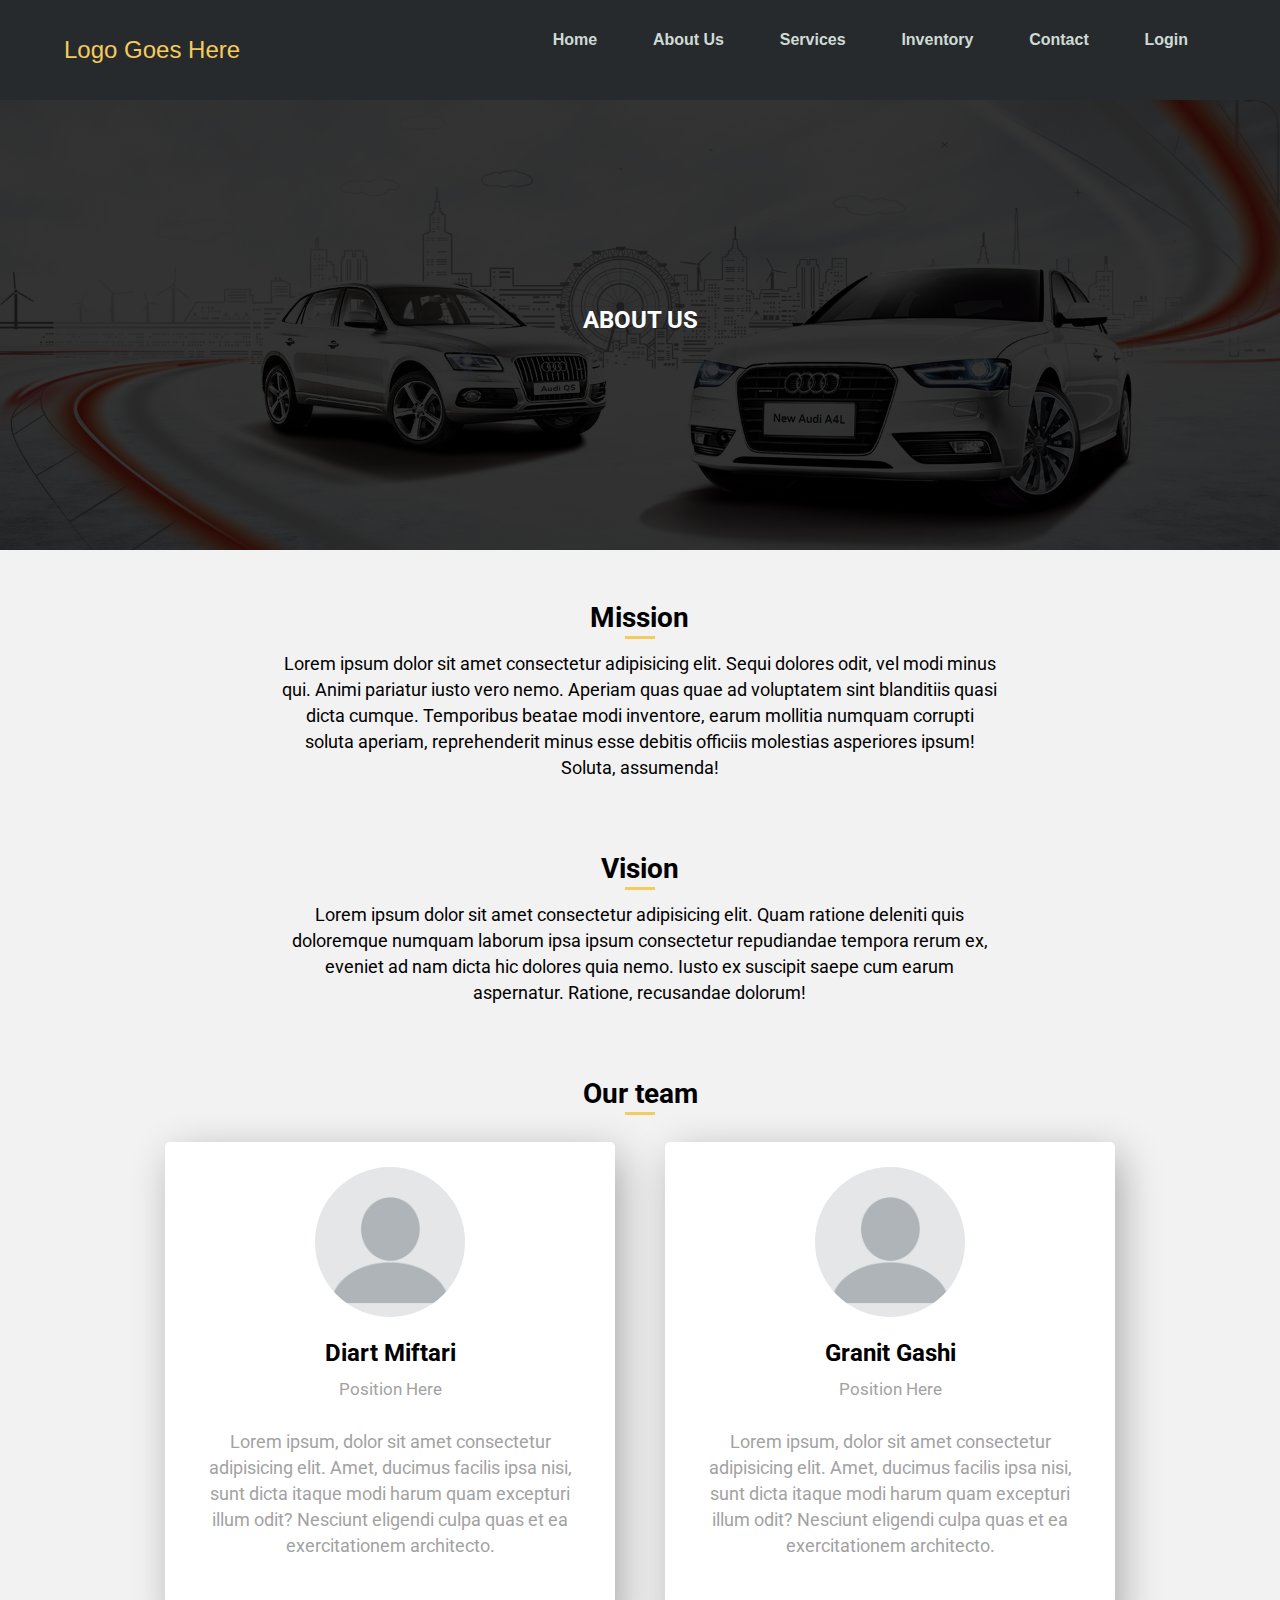
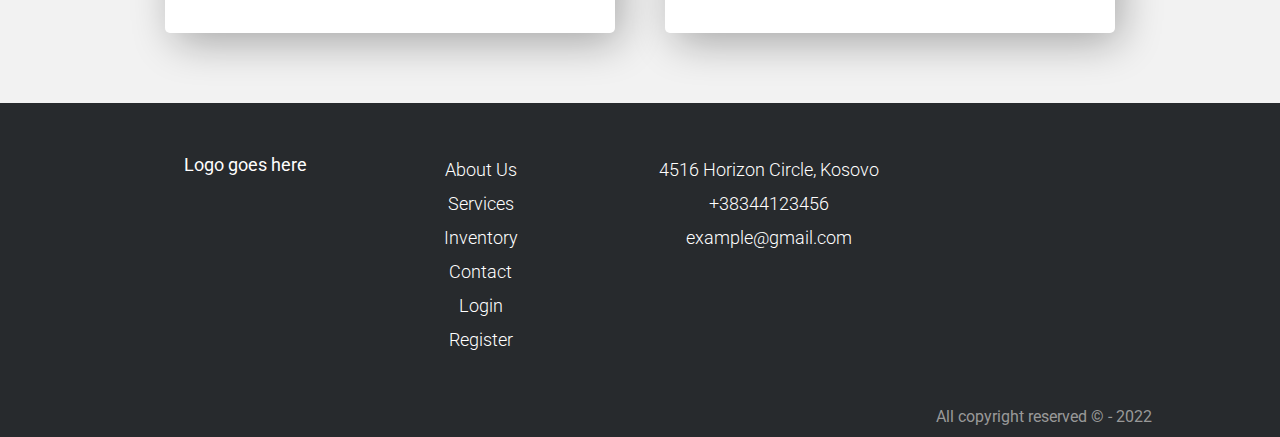
==== about_us.html @ 429a5268 "Changes" ====
<!DOCTYPE html>
<html lang="en">
<head>
    <meta charset="UTF-8">
    <meta http-equiv="X-UA-Compatible" content="IE=edge">
    <meta name="viewport" content="width=device-width, initial-scale=1.0">
    <title>Car Dealership</title>
    <link rel="stylesheet" href="https://cdnjs.cloudflare.com/ajax/libs/font-awesome/6.2.1/css/all.min.css" integrity="sha512-MV7K8+y+gLIBoVD59lQIYicR65iaqukzvf/nwasF0nqhPay5w/9lJmVM2hMDcnK1OnMGCdVK+iQrJ7lzPJQd1w==" crossorigin="anonymous" referrerpolicy="no-referrer" />
    <link rel="stylesheet" href="./style/style.css">
    <link rel="stylesheet" href="style/media.css">
</head>
<body>

     <!-----         Menu         ------>
     <nav class="underline_nav">
        <input id="nav-toggle" type="checkbox">
       <a href="index.html"> <div class="logo">Logo Goes Here</div></a>
        <ul class="links">
            <li><a href="index.html">Home</a></li>   
            <li><a href="#">About Us</a></li>
            <li><a href="services.html">Services</a></li>
            <li><a href="inventory.html">Inventory</a></li>
            <li><a href="contact.html">Contact</a></li>
            <li><a href="login.html">Login</a></li>
        </ul>
        

        <label for="nav-toggle" class="icon-burger">
            <div class="line"></div>
            <div class="line"></div>
            <div class="line"></div>
        </label>
    </nav>

    <!-- BANNER --> 
    <div class="banner">
        <div class="hero_section">
            <div class="hero-text">
                <h3>ABOUT US</h3>
              </div>
          </div>
    </div>

    <!-- Paragraph -->
    <div class="about_page">
        <div class="wrapper">
            <div class="about_page_title">
                <div class="about_mission about_line">
                    <h2 class="line_under">Mission</h2>
                    <!-- <div class="line_under"></div> -->
                    <p>Lorem ipsum dolor sit amet consectetur adipisicing elit. Sequi dolores odit, vel modi minus qui. Animi pariatur 
                        iusto vero nemo. Aperiam quas quae ad voluptatem sint blanditiis quasi dicta cumque. Temporibus beatae modi inventore, earum mollitia 
                        numquam corrupti soluta aperiam, reprehenderit minus esse debitis officiis molestias asperiores ipsum! Soluta, assumenda!</p>
                </div>
                <div class="about_vision about_line">
                    <h2 class="line_under">Vision</h2>
                    <!-- <div class="line_under"></div> -->
                   <p> Lorem ipsum dolor sit amet consectetur adipisicing elit. 
                    Quam ratione deleniti quis doloremque numquam laborum ipsa ipsum 
                    consectetur repudiandae tempora rerum ex, 
                    eveniet ad nam dicta hic dolores quia nemo. Iusto ex suscipit 
                    saepe cum earum aspernatur. Ratione, recusandae dolorum!</p>
                </div>
               
            </div>
            <div class="ourteam about_line">
                <h2 class="line_under">Our team</h2>
                <!-- <div class="line_under"></div> -->
                <div class="ourteam_img">
                    <div class="team_member">
                    <div class="team_photo">
                        <img src="/img/profile.png" alt="Profile">
                    </div>  
                    <div class="member_name">
                        <h3>Diart Miftari</h3>
                        <span class="position_memeber">Position Here</span>
                        <p>Lorem ipsum, dolor sit amet consectetur adipisicing elit. Amet, ducimus facilis ipsa nisi, sunt dicta itaque modi harum quam excepturi illum odit? Nesciunt eligendi culpa quas et ea exercitationem architecto.</p>
                    </div>  
                    <div class="memeber_social_media">
                        <a href="#"><i class="fa-brands fa-facebook"></i></a>
                        <a href="#"><i class="fa-brands fa-linkedin"></i></a>
                        <a href="#"><i class="fa-brands fa-instagram"></i></a>
                    </div>
                    </div>
                    <div class="team_member">
                        <div class="team_photo">
                            <img src="/img/profile.png" alt="Profile">
                        </div>  
                        <div class="member_name">
                            <h3>Granit Gashi</h3>
                            <span class="position_memeber">Position Here</span>
                            <p>Lorem ipsum, dolor sit amet consectetur adipisicing elit. Amet, ducimus facilis ipsa nisi, sunt dicta itaque modi harum quam excepturi illum odit? Nesciunt eligendi culpa quas et ea exercitationem architecto.</p>
                        </div>  
                        <div class="memeber_social_media">
                            <a href="#"><i class="fa-brands fa-facebook"></i></a>
                            <a href="#"><i class="fa-brands fa-linkedin"></i></a>
                            <a href="#"><i class="fa-brands fa-instagram"></i></a>
                        </div>
                        </div>
                </div>
            </div>
           </div>

    </div>

    <footer>
        <div class="footer">
            <div class="wrapper_footer">
                <div class="footer_grid">
                    <div class="logo_footer">
                        <a href="./index.html">
                            <span class="logo_footer">Logo goes here</span>
                        </a> 
                    </div>
                    <div class="footer_links">
                        <ul class="footer_list">
                            <li><a href="./about_us.html">About Us</a></li>
                            <li><a href="./services.html">Services</a></li>
                            <li><a href="./inventory.html">Inventory</a></li>
                            <li><a href="./contact.html">Contact</a></li>
                            <li><a href="./login.html">Login</a></li>
                            <li><a href="./register.html">Register</a></li>
                        </ul>
                    </div>
                    <div class="footer_info">
                        <ul>
                            <li><a href="https://goo.gl/maps/fk35kuR2UmJ48J897">4516 Horizon Circle, Kosovo</a></li>
                            <li><a href="tel:+38344123456">+38344123456</a></li>
                            <li><a href="mailto:example@gmail.com">example@gmail.com</a></li>
                        </ul>
                    </div>
                    <div class="socail_media_footer">
                        <div class="memeber_social_media">
                            <a href="#"><i class="fa-brands fa-facebook"></i></a>
                            <a href="#"><i class="fa-brands fa-linkedin"></i></a>
                            <a href="#"><i class="fa-brands fa-instagram"></i></a>
                        </div>
                    </div>
                </div>
                
                       <div class="copyright">
                        <span>All copyright reserved © - 2022</span>
                       </div>
            </div>
            </div>
           
    </footer>

    <script src="script.js"></script>
</body>
</html>
---- style/style.css ----
@import url('https://fonts.googleapis.com/css2?family=Roboto&display=swap');

*{
    margin:0;
    padding: 0;
    box-sizing: border-box;
}


body{
  font-family: 'Roboto', sans-serif;
  background-color: #f2f2f2;
}
.title{
  text-align: center;
  margin-bottom: 60px;
}
.submit_button{
  background-color: #181818;
  color: white;
  padding: 10px 15px;
  border: none;
  border-radius: 3px;
  outline: none;
  cursor: pointer;
  display: block;
  font-size: 18px;
  text-align: center;
  width: 100%;
}
/* Typography */
h1 {
  font-size: 50px;
  line-height: 60px;
  font-weight: 700;
  margin: 0;
  padding: 0;
  color:#FFFFFF;

}
h2 {
  font-size: 28px;
  line-height: 36px;
  margin: 0 0 15px 0;
  padding: 0;
  
}
h3 {
  font-size: 24px;
  line-height: 32px;
  margin: 0 0 10px 0;
  padding: 0;
  
}
h4 {
  font-size: 18px;
  line-height: 26px;
  font-weight: 500;
  margin: 0 0 20px 0;
  padding: 0;
}
h5 {
  font-size: 9px;
  line-height: 17px;
  margin: 0 ;
  padding: 0 ;
}
h6 {
  font-size: 11px;
  line-height: 28px;
  font-weight: 700;
  margin: 0 0 20px 0;
  padding: 0 ;
}
p {
  font-size: 18px;
  line-height: 26px;
  margin: 0 0 20px 0;
  padding: 0;
  /* color:#00182E; */

}
a {
  font-size: 16px;
  line-height: 24px;
  font-weight: inherit;
  margin: 0 0 20px 0;
  padding: 0;
}

ul li, ol li {
  font-size: 16px;
  line-height: 24px;
  font-weight: 300;
  margin: 0 ;
  padding: 0;
}
a:hover, a:focus {
  text-decoration: none;
  outline-offset: 0px;
  outline: none;
}
img, input {
  border: 0 none;
  outline: 0 none;
}
hr {
  border: 1px solid #f1f1f1;
  margin-bottom: 25px;
}
nav ul li a,
nav ul li a:after,
nav ul li a:before {
  transition: all .5s;
}

/* --------------------------------------------
  Form
-------------------------------------------- */
form {
  width: 100%;
  display: block;
  height: auto;
  margin: 0;
  padding: 0;
}
label {
  display: block;
  font-size: 16px;
  line-height: 28px;
  font-weight: normal;
  margin: 0 0 20px 0;
  padding: 0;
}
form input {
  display: block;
  width: 100%;
  height: 45px;
  font-size: 15px;
  /* margin: 0 0 20px 0; */
  padding-left: 18px;
  border: 1px solid #00182E;
  background: 0 none;
  outline: none;
  color:#A5A5A5;
  -webkit-transition: all 0.3s ease-in-out;
  -moz-transition: all 0.3s ease-in-out;
  -o-transition: all 0.3s ease-in-out;
  -ms-transition: all 0.3s ease-in-out;
  transition: all 0.3s ease-in-out;
}
form textarea {
  display: block;
  width: 100%;
  margin: 0 0 20px 0;
  padding: 18px 15px 15px 18px;
  resize: none;
  font-size: 16px;
  background: 0 none;
  border: 1px solid #00182E;
  color:#A5A5A5;
  outline: none;
  box-sizing: border-box;
  -moz-box-sizing: border-box;
  -webkit-box-sizing: border-box;
  -webkit-transition: all 0.3s ease-in-out;
  -moz-transition: all 0.3s ease-in-out;
  -o-transition: all 0.3s ease-in-out;
  -ms-transition: all 0.3s ease-in-out;
  transition: all 0.3s ease-in-out;
  font-family: 'Roboto', sans-serif;
}
form input[type="submit"] {
  width: auto;
  height: 63px;
  margin: 0 0 20px 0;
  padding: 10px 20px 10px 20px;
  border: 1px solid #00182E;
  background: 0 none;
  float: right;
  line-height: normal;
}

/*      Menu      */
nav .logo a{
  color: #272a2d ;
  text-decoration: none;
}
nav .logo a:hover{
  color: #272a2d !important;
  text-decoration: none;
}
.logo img{
  width: 200px;
  height: auto;
}
nav {
    position: fixed;
    z-index: 10;
    left: 0;
    right: 0;
    top: 0;
    font-family: 'Montserrat', sans-serif;
    padding: 0 5%;
  height: 100px;
  background-color: #272a2d;
}
nav .logo {
    float: left;
    width: 40%;
    height: 100%;
    display: flex;
    align-items: center;
    font-size: 24px;
  color: #f5cb5c !important;
  text-decoration: none;
  /* margin-top: 2%; */
}
nav .logo strong{
  margin-left: 6px;
}
nav .links {
    float: right;
    padding: 0;
    margin: 0;
    width: 60%;
    height: 100%;
    display: flex;
    justify-content: space-around;
    align-items: center;
}
nav .links li {
    list-style: none;
}
nav .links a {
    display: block;
    padding: 1em;
    font-size: 16px;
    font-weight: bold;
    color: #cfdbd5;
    text-decoration: none;
}
#nav-toggle {
    position: absolute;
    top: -100px;
}
nav .icon-burger {
    display: none;
    position: absolute;
    right: 5%;
    top: 50%;
    transform: translateY(-50%);
}
nav .icon-burger .line {
    width: 30px;
    height: 5px;
    background-color: #e5e5e5;
    margin: 5px;
    border-radius: 3px;
    transition: all .3s ease-in-out;
}

/* Line Under In Hover */
nav.underline_nav ul li a {
  position: relative;
}
nav.underline_nav ul li a:after {
  position: absolute;
  bottom: 0;
  left: 0;
  right: 0;
  margin: auto;
  width: 0%;
  content: '.';
  color: transparent;
  background: #aaa;
  height: 1px;
}
nav.underline_nav ul li a:hover:after {
  width: 100%;
}


/* BANNER */
.banner{
  margin-top: 100px;
}
.hero_section{
  background-image: linear-gradient(rgba(0, 0, 0, 0.8), rgba(0, 0, 0, 0.8)), url("/img/banner_1.jpg");
  height: 50vh;
  background-position: center;
  background-repeat: no-repeat;
   background-size: cover; 
  position: relative;
}
.hero-image {
    background-image: linear-gradient(rgba(0, 0, 0, 0.8), rgba(0, 0, 0, 0.8)), url("/img/banner_1.jpg");
    height: 70vh;
    background-position: center;
    background-repeat: no-repeat;
     background-size: cover; 
    position: relative;
  }
  
  .hero-text {
    text-align: center;
    position: absolute;
    top: 50%;
    left: 50%;
    transform: translate(-50%, -50%);
    color: white;
  }
 .btns {
    border: none;
    background-color: #F5CB59;
    color: white;
  font-style: normal;
  font-weight: 500 !important;
  font-size: 20px;
  line-height: 116.1%;
  text-align: center;
  color: #F5CB59;
    padding: 20px 35px;
    border: 1px solid #F5CB59;
    transition: color 0.1s cubic-bezier(0.16, 0.08, 0.355, 1),#F5CB59 0.1s cubic-bezier(0.16, 0.08, 0.355, 1);
    display: inline-block;
    cursor: pointer;
    outline: none !important;
    vertical-align: middle;
    position: relative;
    overflow: hidden;
    border-radius: none !important;
  }
  .banner_button button:hover {
    background: #F5CB59;
  font-style: normal;
  font-weight: 500;
  font-size: 20px;
  line-height: 116.1%;
  text-align: center; 
  color: #181D22;
  }
  
  .btn-border {
    background-color: transparent;
    color: #F5CB59;
  }
  
  .btn-arrow span {
    display: inline-block;
    position: relative;
    transition: all 300ms ease-out;
    will-change: transform;
    font-weight: 500;
  }
  
  .btn-arrow:hover span {
    transform: translate3d(-1rem, 0, 0);
  }
  .btn-arrow {
    position: relative;
      transition: background-color 300ms ease-out;
  }
  .banner_button svg {
      position: absolute;
      width: 1.1em;
      right: 0px;
      right: 0rem;
      opacity: 0;
      top: 50%;
      transform: translateY(-50%);
      transition: all 300ms ease-out;
      will-change: right, opacity;
  }
  .btn-arrow:hover svg {
    opacity: 1;
    right: -2rem;
  }
  
  .btns span{
    font-weight: 500;
  }
  .banner_button{
    margin-top: 30px;
  }
  .hero-text h1{
    margin-bottom: 10px;
}
  /* About Us Section */

  .wrapper{
    width: 80%;
    margin: 0 auto;
  }
  .about_warapper{
    display: flex;
  }
  .about_text , .about_img{
    width: 50%;
  }
  .about_img img{
    width: 100%;
  }

.about_text{
 margin: auto auto; 
 padding: 70px;
}
.about_text h2{
  margin-bottom: 20px;
}
.about, .services, .inventory, .contact_form{
    padding: 50px 0;
    background-color: #f2f2f2;
}



/* LOGIN PAGE */
.login_page_banner img{
  width: 100%;
  position: relative;
  height: 40vh;
  background-position: center;
  background-repeat: no-repeat;
   background-size: cover; 
  position: relative;
}
.login_box{
  width: 40%;
  margin: 50px auto 0 auto;
  background-color: white;
  border-radius: 3px;
  padding: 40px 20px;
}
.login_page{
  background-color: #f2f2f2;
  height: 110vh;
  width: 100%;
}

.text-field {
  position: relative;
  margin: 10px 2.5px 20px 2.5px;
}

.login_page input {
  display: inline-block;
  border: 1px solid #181818;
  color: #444;
  background-color: #fafafa;
  padding: 10px;
  width: 100%;
}

.login_page input:focus {
      border:1px solid #181818;
      border-bottom: solid 1px #181818;
      background-color:#f2f2f2;
  }

  .login_page label {
  color: #999;
  position: absolute;
  pointer-events: none;
  left: 10px;
  top: 10px;
  transition: 0.2s;
}

.login_page input:target ~ label, .login_page input:valid ~ label { 
  top: -10px;
  left: 15px;
  font-size: small;
  color: black;
  background-color:#f2f2f2;
  padding:0 5px 0 5px;
  line-height: 1;
}
.login_box h3{
  margin: 30px 0;
}
.signin {
  margin-top: 50px;
  text-align: center;
}
button.login_btn{
  width: 100%;
  background-color: #181818;
  color: white;
  border: none;
  border-radius: 3px;
  padding: 10px 0;
  font-size: 16px;
  font-weight: bold;
  letter-spacing: 1px;
  cursor: pointer;
}

input.custom-control-input{
  width: auto !important;
  height: auto !important;
  margin-bottom: 30px;
}

/* Services */

.boxes{
  display: grid;
  grid-template-columns: auto auto auto  auto;
  justify-content: space-between;
  text-align: center;
  gap: 0 10px;
}
.service_box_icon img{
  width: 50px;
  height: auto;
  text-align: center;
  margin-bottom: 20px;

}
.service_text h4{
  font-size: 26px;
  font-weight: bold;

}
/* INVENTORY */

ul.spec_list li{
  list-style: none;
  margin-bottom: 10px;
}

ul.spec_list{
  -moz-column-count: 2;
  -moz-column-gap: 20px;
  -webkit-column-count: 2;
  -webkit-column-gap: 20px;
  column-count: 2 ;
  column-gap: 20px;
}

.invetory_boxes{
  display: grid;
  grid-template-columns: auto auto auto;
  gap: 10px;
  margin-top: -50px;
  z-index: 99;
}
.car_img img{
  width: 100%;
  height: 250px;
  object-fit: cover;
  transition: .5s ease all; 
  width: 100%; 
  object-fit:cover;
}
.car_img:hover img{
  transform: scale(1.1);
}
.car_box_more_info{
  padding: 20px;
  color: #181818;
}

.car_box{
 z-index: 2;
 position: relative;
 text-decoration: none;
 overflow: hidden;
 transition: .5s ease all;
}
a.car_link{
  text-decoration: none;
}
a.car_link:hover{
  box-shadow: 6px 5px 25px 0px rgb(0 0 0 / 8%);
  text-decoration: none;
}
.inventory_image{
  background-attachment: fixed;
  background-image:linear-gradient(rgba(0, 0, 0, 0.8), rgba(0, 0, 0, 0.8)),  url(../img/dream_car.jpg);
  height: 60vh;
  background-position: center;
  background-repeat: no-repeat;
   background-size: cover; 
  position: relative;
}

/* INVENTORY PAGE */
.invetory_boxes_page{
  display: grid;
  grid-template-columns: auto auto auto;
  gap: 20px;
  margin: 50px 0;
}
/* FOOTER */
.footer{
  background-color: #272A2D;
  padding: 50px 0 80px 0;
  text-align: center;
  color: white;
  text-decoration: none;
}
.footer_grid{
  display: grid;
  grid-template-columns: auto auto auto auto;
  gap: 20px;
}

.wrapper_footer{
  width: 80%;
  margin: 0 auto;
}
.footer ul li  , .footer a{
  color: white;
  text-decoration: none;
  list-style: none;
  font-size: 18px;
  padding: 5px;
}
.footer ul li a:hover{
  text-decoration: underline;
}
.socail_media_footer i{
  color: white !important;
}
.copyright span{
  float: right;
  margin-top: 50px;
  color: #999;
}

/* CONTACT */
.wrapper_contact{
  width: 80%;
  margin: 0 auto;
}
.contact_info{
  margin: auto !important;
}
ul.contact_info li a{
  margin-bottom: 45px;
  display: flex;
  align-items: center;
  font-size: 20px;
  text-decoration: none;
  color: #181818;
}
ul.contact_info li i{
  font-size: 30px;
  margin-right: 20px;
}
ul.contact_info li{
  list-style: none;
  margin: auto !important;
  display: flex;
}
.contact_us{
  margin-top: 30px; 
    display: grid;
    grid-template-columns: auto auto;
    gap: 50px ;
}
.form_contact_section{
  width: 70%;
}
.form_contact_section input{
  margin-bottom: 10px;
}
.form-group input, .form-group textarea{
  padding: 10px !important;
}
.contact_info i{
  margin-top: 5%;
}
.hide { display:none;}

/* ABOUT US PAGE */
h2.line_under::before{
  position: absolute;
  content: "";
  bottom: -3px;
  left: 50%;
  transform: translateX(-50%);
  width: 30px;
  height: 3px;
  background-color: #f5cb5c;
} 
.about_page{
  background-color: #f2f2f2;
  margin-bottom: 50px;
}
.about_page_text{
  column-count: 2;
  gap: 50px;
}
.about_line h2{
 position: relative;
}
.about_line{
  text-align: center;
  margin-bottom: 70px;
}
.about_line p{
  font-size: 18px;
}
.about_page_title{
  width: 70%;
  margin: 50px auto;
}

.team_photo img{
  width: 150px;
  border-radius: 50%;
  margin-bottom: 20px;
}

.ourteam_img{
  display:grid ;
  grid-template-columns: 450px 450px;
  justify-content: center;
  gap: 50px;
  text-align: center;
  margin-top: 30px;
}
.team_member{
  background-color: white;
  border-radius: 5px;
  padding: 25px;
  box-shadow: 7px 11px 43px -3px rgba(0,0,0,0.33);
-webkit-box-shadow: 7px 11px 43px -3px rgba(0,0,0,0.33);
-moz-box-shadow: 7px 11px 43px -3px rgba(0,0,0,0.33);
}
.memeber_social_media i{
  font-size: 30px;
  margin: 10px;
  color: black;
}
span.position_memeber{
  margin-bottom: 20px;
  font-size: 17px;
  color: rgb(162, 162, 162);
}
.member_name p{
  margin-top: 30px;
  color: rgb(162, 162, 162);
}
.ourteam{
  text-align: center;
}


/* .ourteam::before{
  content: "";
    position: absolute;
    top: 0;
    left: 0;
    bottom: 0;
    right: 0;
    background: linear-gradient(90deg, rgba(196,77,231,1) 22%, rgba(69,208,240,1) 100%);
    -webkit-clip-path: polygon(63% 0, 100% 0, 100% 100%, 0% 100%);
clip-path: polygon(63% 0, 100% 0, 100% 100%, 0% 100%);
    z-index: -1;
    opacity: 1;
}

.ourteam{
  position: relative;
} */

/* SERVICE BOXES */
.service_box{
  background-color: white;
  box-shadow: 6px 5px 25px 0px rgb(0 0 0 / 8%);
  padding: 25px;
  border-radius: 5px;
  position: relative;
}

span.service_number{
  font-size: 80px;
  font-weight: bold;
  opacity:30%;
  position:absolute;
  top: -50px;
  left: 10px;
  
}


.service_page{
  margin: 100px 0;
}

/* Single Car Page */

.singel_car_images{
  width: 70%;

}

.single_car_info{
  width: 30%;
}
.wrapper_single_car{
  width: 80%;
  margin: 0 auto;
  display: flex;
}

.singel_car_images img{
  width: 100%;
  margin-top: 20px;
}

.single_car{
  margin-top: 150px;
  margin-bottom: 70px;
}

span.single_car_right{
 float: right;
 font-size: 20px;
 font-weight: 600;
}

.list_single_car{
  list-style: none;
  padding:0 20px ;
}

.single_car_images h1{
  color: black !important;
  margin-bottom: 20px;
}
.email_single_car a{
  color: white;
  font-size: 18px;
  background-color: #181818;
  text-decoration: none;
  padding: 10px 25px;
  border-radius: 3px;
}
.email_single_car{
  margin-bottom: 50px;
  margin-top: 20px;
}
ul.list_single_car li{
  border-bottom: 1px solid #ccc;
  padding: 5px;
  margin-bottom: 15px;
}

ul.list_single_car li:first-child{
  border-bottom:2px solid #f5cb5c;
}

/* span.single_car_left::before{
  position:absolute;
  content: "";
  bottom: 0 ;
  left: 0;
  width:100%;
  height: 3px;
  color: red;
  background-color: red;

  
}

span.single_car_left{
  position: relative;
} */


/* SLIDER SINGLE CAR */
.mySlides {display: none}
img {vertical-align: middle;}

/* Slideshow container */
.slideshow-container {
  max-width: 1000px;
  position: relative;
  margin: auto;
}
.slideshow-container img{
  height: 400px;
    object-fit: contain;
}

/* Next & previous buttons */
.prev, .next {
  cursor: pointer;
  position: absolute;
  top: 50%;
  width: auto;
  padding: 16px;
  margin-top: -22px;
  color: black;
  font-weight: bold;
  font-size: 18px;
  transition: 0.6s ease;
  border-radius: 50%;
  user-select: none;
}

/* Position the "next button" to the right */
.next {
  right: 0;
  border-radius: 3px 0 0 3px;
}


/* Number text (1/3 etc) */
.numbertext {
  color: black;
  font-size: 12px;
  padding: 8px 12px;
  position: absolute;
  top: 0;
}

/* The dots/bullets/indicators */
.dot {
  cursor: pointer;
  height: 15px;
  width: 15px;
  margin: 0 2px;
  background-color: #bbb;
  border-radius: 50%;
  display: inline-block;
  transition: background-color 0.6s ease;
}

.active, .dot:hover {
  background-color: #717171;
}

/* Fading animation */
/* .fade {
  animation-name: fade;
  animation-duration: 1.5s;
}

@keyframes fade {
  from {opacity: .4} 
  to {opacity: 1}
} */
---- style/media.css ----
@media screen and (max-width: 1061px) {  
    nav .logo {
      float: none;
      width: auto;
      justify-content: center;
    }
    nav .links {
      float: none;
      position: fixed;
      z-index: 9;
      left: 0;
      right: 0;
      top: 100px;
      bottom: 100%;
      width: auto;
      height: auto;
      flex-direction: column;
      justify-content: space-evenly;
      background-color: rgba(0,0,0,.8);
      overflow: hidden;
      box-sizing: border-box;
      transition: all .5s ease-in-out;
    }
    nav .links a {
      font-size: 20px;
      padding-bottom: 10px;
    }
    nav :checked ~ .links {
      bottom: 30%;
    }
    nav .icon-burger {
      display: block;
    }
    nav :checked ~ .icon-burger .line:nth-child(1) {
      transform: translateY(10px) rotate(225deg);
    }
    nav :checked ~ .icon-burger .line:nth-child(3) {
      transform: translateY(-10px) rotate(-225deg); 
    }
    nav :checked ~ .icon-burger .line:nth-child(2) {
      opacity: 0;
    }
    .slick-dots li button:before{
      font-size: 10px;
    }
    
  }
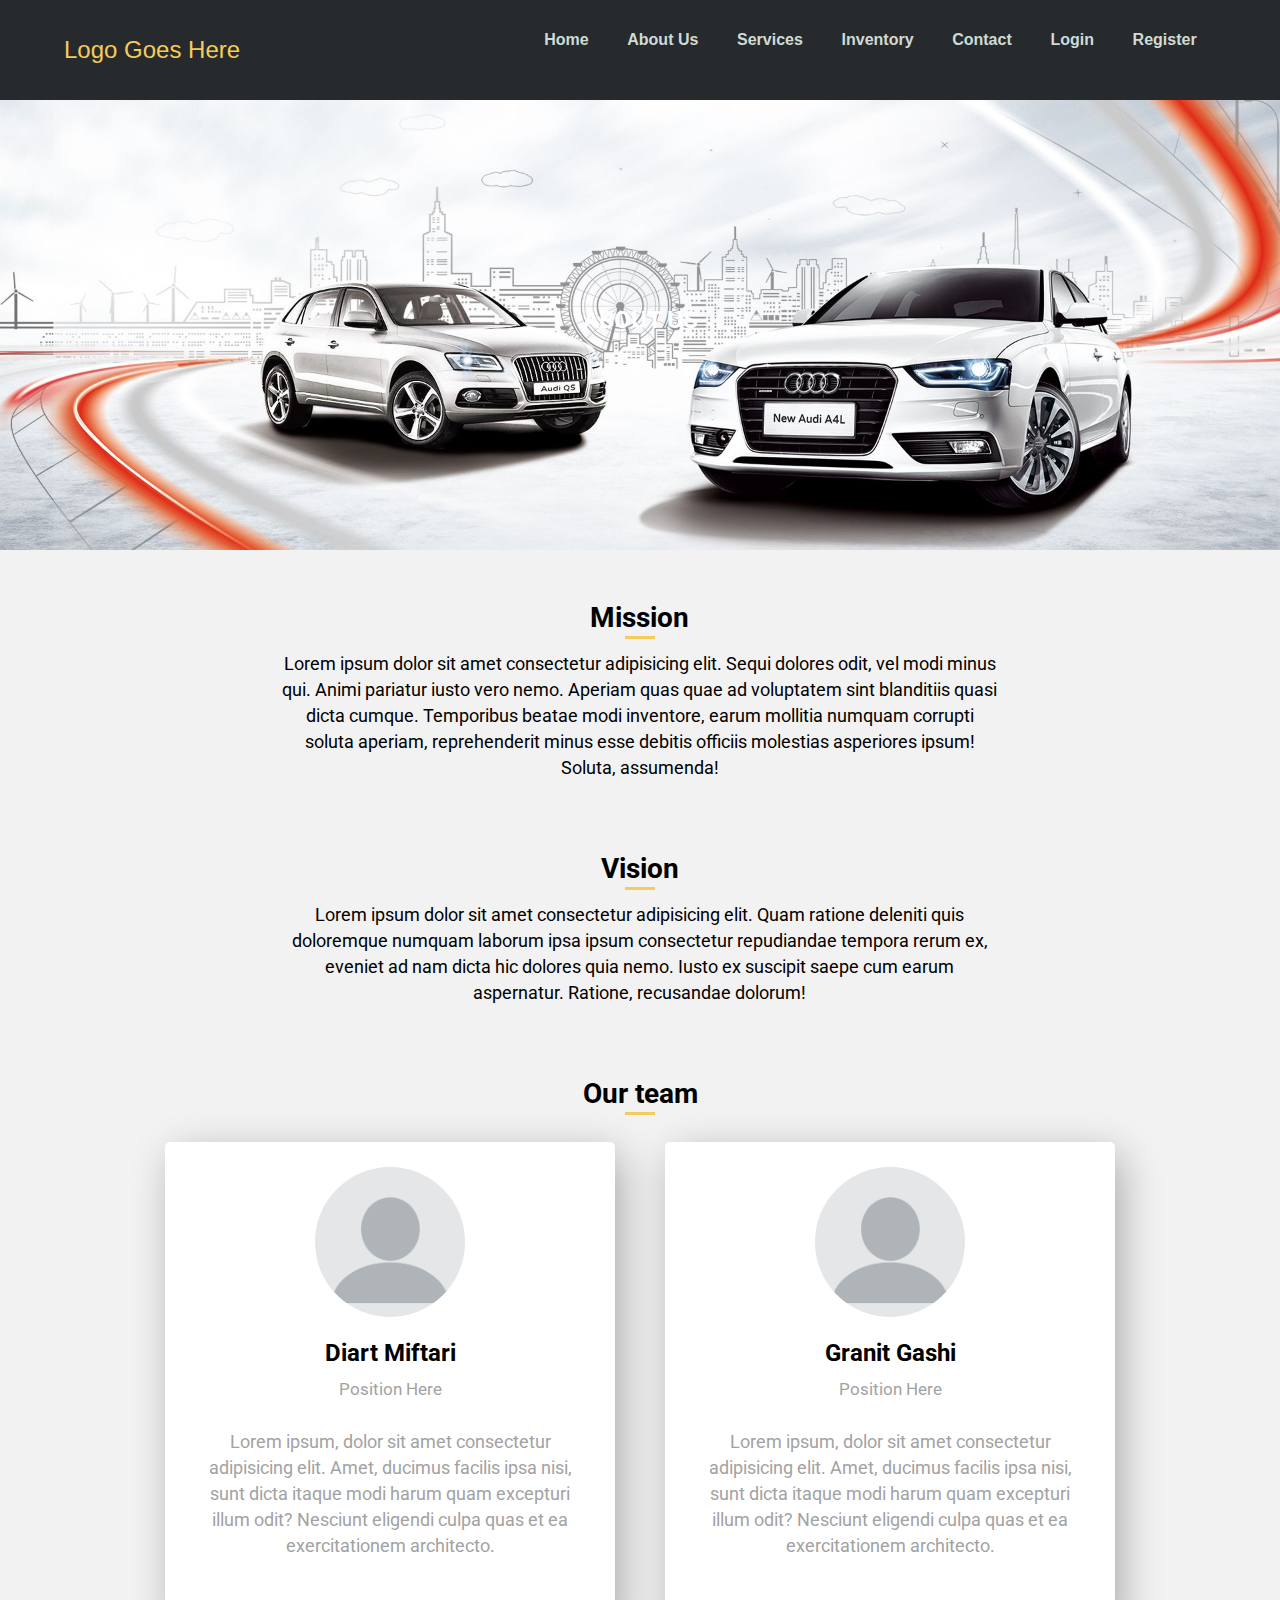
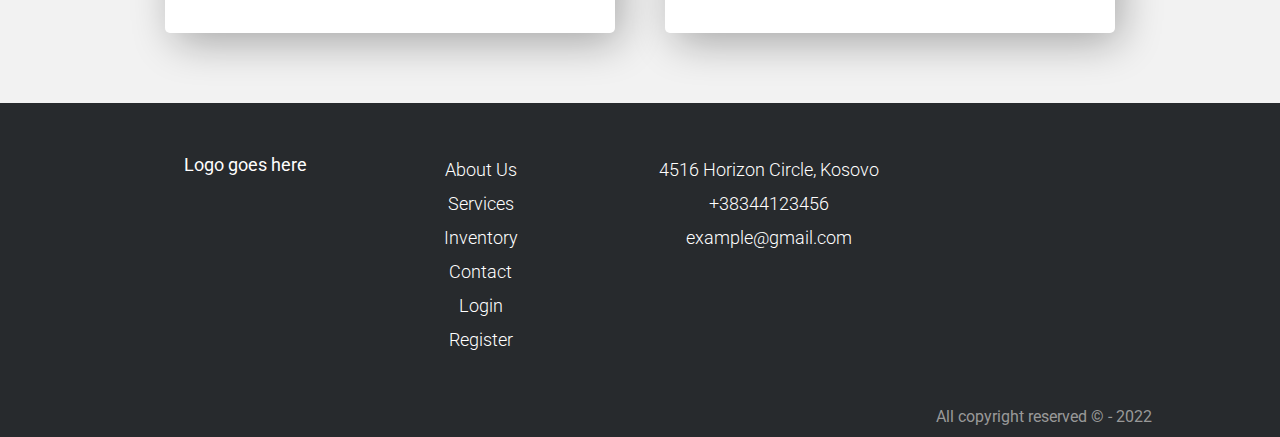
==== commit 984050f4: "images and some changes" ====
--- a/about_us.html
+++ b/about_us.html
@@ -22,6 +22,7 @@
             <li><a href="inventory.html">Inventory</a></li>
             <li><a href="contact.html">Contact</a></li>
             <li><a href="login.html">Login</a></li>
+            <li><a href="register.html">Register</a></li>
         </ul>
         
 
@@ -47,14 +48,12 @@
             <div class="about_page_title">
                 <div class="about_mission about_line">
                     <h2 class="line_under">Mission</h2>
-                    <!-- <div class="line_under"></div> -->
                     <p>Lorem ipsum dolor sit amet consectetur adipisicing elit. Sequi dolores odit, vel modi minus qui. Animi pariatur 
                         iusto vero nemo. Aperiam quas quae ad voluptatem sint blanditiis quasi dicta cumque. Temporibus beatae modi inventore, earum mollitia 
                         numquam corrupti soluta aperiam, reprehenderit minus esse debitis officiis molestias asperiores ipsum! Soluta, assumenda!</p>
                 </div>
                 <div class="about_vision about_line">
                     <h2 class="line_under">Vision</h2>
-                    <!-- <div class="line_under"></div> -->
                    <p> Lorem ipsum dolor sit amet consectetur adipisicing elit. 
                     Quam ratione deleniti quis doloremque numquam laborum ipsa ipsum 
                     consectetur repudiandae tempora rerum ex, 
@@ -65,7 +64,6 @@
             </div>
             <div class="ourteam about_line">
                 <h2 class="line_under">Our team</h2>
-                <!-- <div class="line_under"></div> -->
                 <div class="ourteam_img">
                     <div class="team_member">
                     <div class="team_photo">
--- a/style/style.css
+++ b/style/style.css
@@ -142,7 +142,7 @@
   border: 1px solid #00182E;
   background: 0 none;
   outline: none;
-  color:#A5A5A5;
+  color:#181818;
   -webkit-transition: all 0.3s ease-in-out;
   -moz-transition: all 0.3s ease-in-out;
   -o-transition: all 0.3s ease-in-out;
@@ -170,7 +170,7 @@
   transition: all 0.3s ease-in-out;
   font-family: 'Roboto', sans-serif;
 }
-form input[type="submit"] {
+/* form input[type="submit"] {
   width: auto;
   height: 63px;
   margin: 0 0 20px 0;
@@ -179,7 +179,7 @@
   background: 0 none;
   float: right;
   line-height: normal;
-}
+} */
 
 /*      Menu      */
 nav .logo a{
@@ -286,7 +286,7 @@
   margin-top: 100px;
 }
 .hero_section{
-  background-image: linear-gradient(rgba(0, 0, 0, 0.8), rgba(0, 0, 0, 0.8)), url("/img/banner_1.jpg");
+  background-image:  url("/img/banner_1.jpg");
   height: 50vh;
   background-position: center;
   background-repeat: no-repeat;
@@ -417,6 +417,12 @@
 
 
 /* LOGIN PAGE */
+.input_wrapper h4{
+  margin-bottom: 10px;
+}
+.input_wrapper{
+  margin-bottom: 20px;
+}
 .login_page_banner img{
   width: 100%;
   position: relative;
@@ -435,7 +441,6 @@
 }
 .login_page{
   background-color: #f2f2f2;
-  height: 110vh;
   width: 100%;
 }
 
@@ -495,12 +500,27 @@
   font-weight: bold;
   letter-spacing: 1px;
   cursor: pointer;
+  margin-top: 20px;
 }
 
 input.custom-control-input{
   width: auto !important;
   height: auto !important;
   margin-bottom: 30px;
+}
+
+/* Validation On Login Form */
+#email_error, #pass_error, #name_error, #confirmPass_error, #pass_error_login, #email_error_login{
+	margin-top: 5px;
+	width: 100%;
+	font-size: 18px;
+	color: #C62828;
+	background: rgba(255,0,0,0.1);
+	text-align: center;
+	padding: 5px 8px;
+	border-radius: 3px;
+	border: 1px solid #EF9A9A;
+	display: none;
 }
 
 /* Services */
@@ -531,13 +551,21 @@
   margin-bottom: 10px;
 }
 
-ul.spec_list{
+ul.spec_list, ul.car_spec{
   -moz-column-count: 2;
   -moz-column-gap: 20px;
   -webkit-column-count: 2;
   -webkit-column-gap: 20px;
   column-count: 2 ;
   column-gap: 20px;
+}
+ul.car_spec li{
+  list-style: none;
+  margin-left: 10px;
+}
+i.fa.fa-check::before{
+  color: #f5cb5c;
+  margin-right: 10px;
 }
 
 .invetory_boxes{
@@ -675,6 +703,12 @@
   margin-top: 5%;
 }
 .hide { display:none;}
+input.submit_buttonn{
+  padding: 10px 15px;
+  background-color: #181818 !important;
+  color: white;
+
+}
 
 /* ABOUT US PAGE */
 h2.line_under::before{
@@ -751,23 +785,6 @@
 }
 
 
-/* .ourteam::before{
-  content: "";
-    position: absolute;
-    top: 0;
-    left: 0;
-    bottom: 0;
-    right: 0;
-    background: linear-gradient(90deg, rgba(196,77,231,1) 22%, rgba(69,208,240,1) 100%);
-    -webkit-clip-path: polygon(63% 0, 100% 0, 100% 100%, 0% 100%);
-clip-path: polygon(63% 0, 100% 0, 100% 100%, 0% 100%);
-    z-index: -1;
-    opacity: 1;
-}
-
-.ourteam{
-  position: relative;
-} */
 
 /* SERVICE BOXES */
 .service_box{
@@ -856,29 +873,13 @@
   border-bottom:2px solid #f5cb5c;
 }
 
-/* span.single_car_left::before{
-  position:absolute;
-  content: "";
-  bottom: 0 ;
-  left: 0;
-  width:100%;
-  height: 3px;
-  color: red;
-  background-color: red;
-
-  
-}
-
-span.single_car_left{
-  position: relative;
-} */
+
 
 
 /* SLIDER SINGLE CAR */
 .mySlides {display: none}
 img {vertical-align: middle;}
 
-/* Slideshow container */
 .slideshow-container {
   max-width: 1000px;
   position: relative;
@@ -889,7 +890,7 @@
     object-fit: contain;
 }
 
-/* Next & previous buttons */
+
 .prev, .next {
   cursor: pointer;
   position: absolute;
@@ -905,14 +906,14 @@
   user-select: none;
 }
 
-/* Position the "next button" to the right */
+
 .next {
   right: 0;
   border-radius: 3px 0 0 3px;
 }
 
 
-/* Number text (1/3 etc) */
+
 .numbertext {
   color: black;
   font-size: 12px;
@@ -921,7 +922,7 @@
   top: 0;
 }
 
-/* The dots/bullets/indicators */
+
 .dot {
   cursor: pointer;
   height: 15px;
@@ -936,14 +937,3 @@
 .active, .dot:hover {
   background-color: #717171;
 }
-
-/* Fading animation */
-/* .fade {
-  animation-name: fade;
-  animation-duration: 1.5s;
-}
-
-@keyframes fade {
-  from {opacity: .4} 
-  to {opacity: 1}
-} */--- a/style/media.css
+++ b/style/media.css
@@ -26,7 +26,7 @@
       padding-bottom: 10px;
     }
     nav :checked ~ .links {
-      bottom: 30%;
+      bottom: 0%;
     }
     nav .icon-burger {
       display: block;
@@ -44,4 +44,82 @@
       font-size: 10px;
     }
     
+  }
+
+  @media screen and (max-width: 768px) {
+    h1 {
+      font-size: 28px !important;
+      line-height: 36px !important;
+
+    }  
+    p{
+      font-size: 16px;
+
+    }
+    .about_text{
+      padding: 0;
+    }
+    .hero-text.only_homepage{
+      top: unset;
+      left: unset;
+      transform: unset;
+      margin-top: 30px;
+    }
+    .about_warapper{
+      flex-direction: column;
+    }
+    .about_text, .about_img{
+      width: 100%;
+    }
+    .boxes{
+      grid-template-columns: auto auto;
+      gap: 15px ;
+    }
+    .invetory_boxes , .contact_us{
+      grid-template-columns: auto;
+    }
+    .contact_info{
+      margin: unset !important;
+    }
+    .footer_grid{
+      grid-template-columns: auto ;
+      gap: 20px 0;
+    }
+    .wrapper_single_car{
+      flex-direction: column;
+    }
+    .singel_car_images{
+      width: 100%;
+    }
+    .single_car_info{
+      width: 100%;
+      margin: 50px 0;
+    }
+    .ourteam_img{
+      grid-template-columns: auto ;
+    }
+    .about_page_title{
+      width: 100%;
+    }
+    .service_page .boxes{
+      grid-template-columns: auto;
+      gap: 70px;
+    }
+    .invetory_boxes_page{
+      grid-template-columns: auto;
+    }
+    .form_contact_section{
+      width: 100%;
+    }
+    .login_box{
+      width: 100%;
+      margin: 50px auto;
+    }
+
+  }
+
+  @media screen and (max-width: 425px){
+    .wrapper , .wrapper_single_car{
+      width: 90%;
+    }
   }